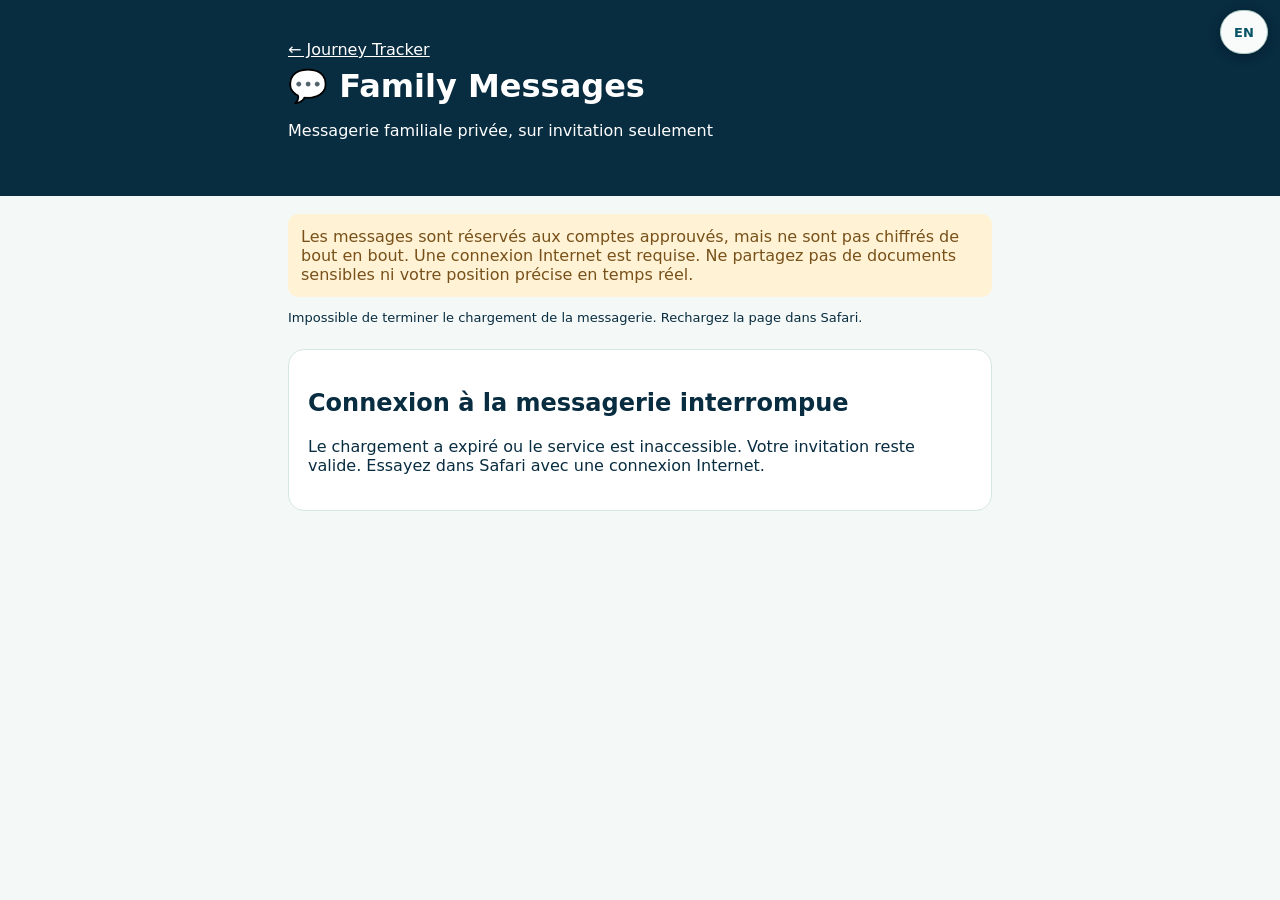
==== messages.html @ c4a92d3c "Improve family-message loading with timeout and errors" ====
<!doctype html><html lang="fr"><head><meta charset="utf-8"><meta name="viewport" content="width=device-width,initial-scale=1"><meta name="theme-color" content="#082c40"><title>Family Messages — Journey Tracker</title><style>
*{box-sizing:border-box}body{font:16px system-ui,-apple-system,sans-serif;background:#f4f8f6;color:#082c40;margin:0}header{background:#082c40;color:white;padding:22px 17px}.wrap{max-width:740px;margin:auto;padding:18px}h1{margin:8px 0}a{color:inherit}.card{background:white;border:1px solid #d6e6e1;padding:19px;border-radius:16px;margin:15px 0}.notice{background:#fff2d5;padding:13px;border-radius:10px;color:#78511a}label{display:block;font-weight:650;margin:14px 0 6px}input,textarea{width:100%;font:inherit;padding:12px;border:1px solid #a9c9c2;border-radius:10px}textarea{min-height:84px}button{border:0;background:#0b7b82;color:white;padding:13px 15px;border-radius:10px;font:650 14px system-ui;min-height:45px;cursor:pointer}button:disabled{opacity:.5}.secondary{background:#e8f4f1;color:#0b5961}.actions{display:flex;gap:8px;flex-wrap:wrap;margin:14px 0}.msg{border-bottom:1px solid #e1eeea;padding:14px 0;overflow-wrap:anywhere}.msg small{color:#607e87}.msg p{white-space:pre-wrap;margin:6px 0}.hidden{display:none!important}.hint{color:#54717c;font-size:13px;line-height:1.5}#status{min-height:24px;font-size:13px}#feed{max-height:55vh;overflow-y:auto}button:focus-visible,a:focus-visible{outline:3px solid #e6a568}</style></head><body><header><div class="wrap"><a href="./">← Journey Tracker</a><h1>💬 Family Messages</h1><p>Invitation-only private family board</p></div></header><main class="wrap"><div class="notice">Messages are private to approved accounts, not end-to-end encrypted. They require internet. Avoid sensitive travel documents and real-time whereabouts.</div><p id="status" role="status" aria-live="polite">Chargement de la messagerie privée…</p><section id="unconfigured" class="card hidden"><h2>Private messaging is not connected yet</h2><p>Family invitations and the protected database must be configured before messaging can begin. No messages are publicly accessible here.</p></section><section id="login" class="card hidden"><h2>Sign in</h2><p class="hint">Only accounts invited and approved by the family administrator can see or send messages.</p><form id="loginForm"><label for="email">Invited email</label><input id="email" type="email" autocomplete="email" required><label for="password">Password</label><input id="password" type="password" autocomplete="current-password" required><div class="actions"><button type="submit">Sign in</button></div></form><p class="hint">Use the password setup link from your invitation first. If you haven't been invited, ask the family organizer.</p></section><section id="pending" class="card hidden"><h2>Finish setting up your account</h2><p class="hint">Your invitation was accepted, but the family organizer still needs to approve your account to access messages.</p><form id="pendingPasswordForm"><label for="pendingPassword">Choose your password (12 characters minimum)</label><input id="pendingPassword" type="password" minlength="12" autocomplete="new-password" required><div class="actions"><button type="submit">Set my password</button><button id="pendingLogout" type="button" class="secondary">Sign out</button></div></form><p class="hint">Your messages will appear once an administrator approves your account.</p></section><section id="board" class="card hidden"><div class="actions" style="justify-content:space-between;align-items:center"><strong id="welcome">Family board</strong><button id="logout" class="secondary">Sign out</button></div><details class="card" id="accountSettings"><summary style="cursor:pointer;font-weight:700">Account settings / Set invitation password</summary><form id="passwordForm"><label for="newPassword">New password (at least 12 characters)</label><input id="newPassword" type="password" minlength="12" autocomplete="new-password" required><div class="actions"><button type="submit">Set password</button></div></form></details><div id="feed" aria-live="polite"><p>Loading messages…</p></div><form id="sendForm"><label for="message">Leave a message for the family</label><textarea id="message" maxlength="1000" placeholder="Hello from the Caribbean!" required></textarea><div class="actions"><button id="send" type="submit">Send private message</button><button id="refresh" type="button" class="secondary">Refresh</button></div></form><p class="hint">Messages sync when online. This version does not queue messages offline or provide push notifications.</p></section></main><script src="messages-config.js"></script><script type="module">
const $=id=>document.getElementById(id),status=t=>{$('status').textContent=t},show=id=>{for(const x of ['login','board','unconfigured','pending'])$(x).classList.toggle('hidden',x!==id)};
const cfg=window.JOURNEY_MESSAGES_CONFIG||{};
const limited=(operation,ms=12000)=>Promise.race([operation,new Promise((_,reject)=>setTimeout(()=>reject(new Error('timeout')),ms))]);
if(!/^https:\/\/[a-z0-9-]+\.supabase\.co$/.test(cfg.url||'')||!cfg.publishableKey){show('unconfigured');status('Private board setup required.');}
else {
 try{
 status('Chargement du service de messagerie…');
 const {createClient}=await limited(import('https://esm.sh/@supabase/supabase-js@2.49.8'));
 const client=createClient(cfg.url,cfg.publishableKey,{auth:{persistSession:true,detectSessionInUrl:true}});
 let user=null;
 async function refresh(){if(!user)return;const {data,error}=await client.from('family_messages').select('id,user_id,body,created_at,family_members(display_name)').order('created_at',{ascending:false}).limit(100);if(error){status('Messages could not be loaded. Check authorization.');return;}const feed=$('feed');feed.replaceChildren();if(!data.length){const p=document.createElement('p');p.textContent='No messages yet. Say hello!';feed.append(p)}for(const msg of data.slice().reverse()){const div=document.createElement('article');div.className='msg';const h=document.createElement('strong');h.textContent=msg.family_members?.display_name||'Family member';const stamp=document.createElement('small');stamp.textContent=' · '+new Date(msg.created_at).toLocaleString();const p=document.createElement('p');p.textContent=msg.body;div.append(h,stamp,p);feed.append(div)}} 
 async function sync(){status('Vérification de votre invitation…');const {data:{user:current}}=await limited(client.auth.getUser());user=current;if(!user){show('login');status('Please sign in with an invited account.');return;}const {data,error}=await limited(client.from('family_members').select('display_name').eq('user_id',user.id).maybeSingle());if(error||!data){show('pending');status('Invitation accepted. Awaiting family administrator approval.');return;}show('board');$('welcome').textContent='Hello, '+data.display_name;status('Signed in · private family board');await refresh();}
 $('loginForm').onsubmit=async e=>{e.preventDefault();status('Signing in…');const {error}=await client.auth.signInWithPassword({email:$('email').value.trim(),password:$('password').value});if(error){status('Sign-in failed. Check your invitation and credentials.');return;}await sync()};
 $('logout').onclick=async()=>{await client.auth.signOut();user=null;show('login');status('Signed out.');};
 $('refresh').onclick=refresh;
 $('pendingPasswordForm').onsubmit=async e=>{e.preventDefault();if(!user)return;const password=$('pendingPassword').value;if(password.length<12)return;const {error}=await client.auth.updateUser({password});if(error){status('Password setup failed. Try reopening your invitation link.');return;}$('pendingPassword').value='';status('Password saved. Awaiting family administrator approval.');};
 $('pendingLogout').onclick=async()=>{await client.auth.signOut();user=null;show('login');status('Signed out.');};
 $('passwordForm').onsubmit=async e=>{e.preventDefault();if(!user)return;const password=$('newPassword').value;if(password.length<12)return;const {error}=await client.auth.updateUser({password});if(error){status('Password could not be updated. Try your invitation again.');return;}$('newPassword').value='';$('accountSettings').open=false;status('Password updated for this account.');};
 $('sendForm').onsubmit=async e=>{e.preventDefault();if(!user)return;const body=$('message').value.trim();if(!body||body.length>1000)return;$('send').disabled=true;const {error}=await client.from('family_messages').insert({user_id:user.id,body});$('send').disabled=false;if(error){status('Message not sent. Check your connection and membership.');return;}$('message').value='';status('Message sent to approved family members.');await refresh()};
 await sync();
 }catch(e){show('unconfigured');status('Impossible de terminer le chargement de la messagerie. Rechargez la page dans Safari.');$('unconfigured').querySelector('h2').textContent='Connexion à la messagerie interrompue';$('unconfigured').querySelector('p').textContent='Le chargement a expiré ou le service est inaccessible. Votre invitation reste valide. Essayez dans Safari avec une connexion Internet.';}
}
</script><script src="i18n.js?v=1.3.5"></script></body></html>
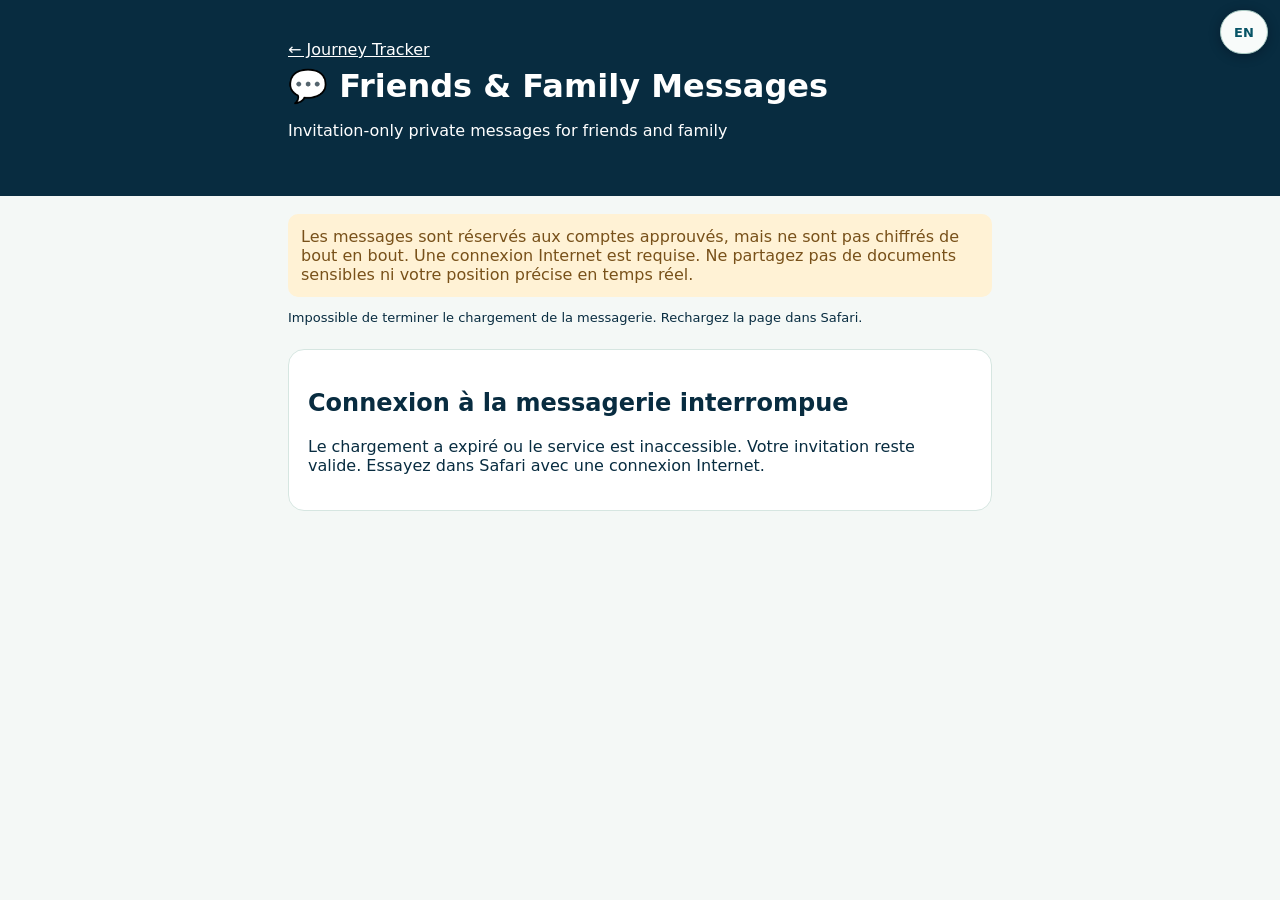
==== commit 5cc60b3e: "Use inclusive friends-and-family wording on private messaging page" ====
--- a/messages.html
+++ b/messages.html
@@ -1,5 +1,5 @@
-<!doctype html><html lang="fr"><head><meta charset="utf-8"><meta name="viewport" content="width=device-width,initial-scale=1"><meta name="theme-color" content="#082c40"><title>Family Messages — Journey Tracker</title><style>
-*{box-sizing:border-box}body{font:16px system-ui,-apple-system,sans-serif;background:#f4f8f6;color:#082c40;margin:0}header{background:#082c40;color:white;padding:22px 17px}.wrap{max-width:740px;margin:auto;padding:18px}h1{margin:8px 0}a{color:inherit}.card{background:white;border:1px solid #d6e6e1;padding:19px;border-radius:16px;margin:15px 0}.notice{background:#fff2d5;padding:13px;border-radius:10px;color:#78511a}label{display:block;font-weight:650;margin:14px 0 6px}input,textarea{width:100%;font:inherit;padding:12px;border:1px solid #a9c9c2;border-radius:10px}textarea{min-height:84px}button{border:0;background:#0b7b82;color:white;padding:13px 15px;border-radius:10px;font:650 14px system-ui;min-height:45px;cursor:pointer}button:disabled{opacity:.5}.secondary{background:#e8f4f1;color:#0b5961}.actions{display:flex;gap:8px;flex-wrap:wrap;margin:14px 0}.msg{border-bottom:1px solid #e1eeea;padding:14px 0;overflow-wrap:anywhere}.msg small{color:#607e87}.msg p{white-space:pre-wrap;margin:6px 0}.hidden{display:none!important}.hint{color:#54717c;font-size:13px;line-height:1.5}#status{min-height:24px;font-size:13px}#feed{max-height:55vh;overflow-y:auto}button:focus-visible,a:focus-visible{outline:3px solid #e6a568}</style></head><body><header><div class="wrap"><a href="./">← Journey Tracker</a><h1>💬 Family Messages</h1><p>Invitation-only private family board</p></div></header><main class="wrap"><div class="notice">Messages are private to approved accounts, not end-to-end encrypted. They require internet. Avoid sensitive travel documents and real-time whereabouts.</div><p id="status" role="status" aria-live="polite">Chargement de la messagerie privée…</p><section id="unconfigured" class="card hidden"><h2>Private messaging is not connected yet</h2><p>Family invitations and the protected database must be configured before messaging can begin. No messages are publicly accessible here.</p></section><section id="login" class="card hidden"><h2>Sign in</h2><p class="hint">Only accounts invited and approved by the family administrator can see or send messages.</p><form id="loginForm"><label for="email">Invited email</label><input id="email" type="email" autocomplete="email" required><label for="password">Password</label><input id="password" type="password" autocomplete="current-password" required><div class="actions"><button type="submit">Sign in</button></div></form><p class="hint">Use the password setup link from your invitation first. If you haven't been invited, ask the family organizer.</p></section><section id="pending" class="card hidden"><h2>Finish setting up your account</h2><p class="hint">Your invitation was accepted, but the family organizer still needs to approve your account to access messages.</p><form id="pendingPasswordForm"><label for="pendingPassword">Choose your password (12 characters minimum)</label><input id="pendingPassword" type="password" minlength="12" autocomplete="new-password" required><div class="actions"><button type="submit">Set my password</button><button id="pendingLogout" type="button" class="secondary">Sign out</button></div></form><p class="hint">Your messages will appear once an administrator approves your account.</p></section><section id="board" class="card hidden"><div class="actions" style="justify-content:space-between;align-items:center"><strong id="welcome">Family board</strong><button id="logout" class="secondary">Sign out</button></div><details class="card" id="accountSettings"><summary style="cursor:pointer;font-weight:700">Account settings / Set invitation password</summary><form id="passwordForm"><label for="newPassword">New password (at least 12 characters)</label><input id="newPassword" type="password" minlength="12" autocomplete="new-password" required><div class="actions"><button type="submit">Set password</button></div></form></details><div id="feed" aria-live="polite"><p>Loading messages…</p></div><form id="sendForm"><label for="message">Leave a message for the family</label><textarea id="message" maxlength="1000" placeholder="Hello from the Caribbean!" required></textarea><div class="actions"><button id="send" type="submit">Send private message</button><button id="refresh" type="button" class="secondary">Refresh</button></div></form><p class="hint">Messages sync when online. This version does not queue messages offline or provide push notifications.</p></section></main><script src="messages-config.js"></script><script type="module">
+<!doctype html><html lang="fr"><head><meta charset="utf-8"><meta name="viewport" content="width=device-width,initial-scale=1"><meta name="theme-color" content="#082c40"><title>Friends & Family Messages — Journey Tracker</title><style>
+*{box-sizing:border-box}body{font:16px system-ui,-apple-system,sans-serif;background:#f4f8f6;color:#082c40;margin:0}header{background:#082c40;color:white;padding:22px 17px}.wrap{max-width:740px;margin:auto;padding:18px}h1{margin:8px 0}a{color:inherit}.card{background:white;border:1px solid #d6e6e1;padding:19px;border-radius:16px;margin:15px 0}.notice{background:#fff2d5;padding:13px;border-radius:10px;color:#78511a}label{display:block;font-weight:650;margin:14px 0 6px}input,textarea{width:100%;font:inherit;padding:12px;border:1px solid #a9c9c2;border-radius:10px}textarea{min-height:84px}button{border:0;background:#0b7b82;color:white;padding:13px 15px;border-radius:10px;font:650 14px system-ui;min-height:45px;cursor:pointer}button:disabled{opacity:.5}.secondary{background:#e8f4f1;color:#0b5961}.actions{display:flex;gap:8px;flex-wrap:wrap;margin:14px 0}.msg{border-bottom:1px solid #e1eeea;padding:14px 0;overflow-wrap:anywhere}.msg small{color:#607e87}.msg p{white-space:pre-wrap;margin:6px 0}.hidden{display:none!important}.hint{color:#54717c;font-size:13px;line-height:1.5}#status{min-height:24px;font-size:13px}#feed{max-height:55vh;overflow-y:auto}button:focus-visible,a:focus-visible{outline:3px solid #e6a568}</style></head><body><header><div class="wrap"><a href="./">← Journey Tracker</a><h1>💬 Friends & Family Messages</h1><p>Invitation-only private messages for friends and family</p></div></header><main class="wrap"><div class="notice">Messages are private to approved accounts, not end-to-end encrypted. They require internet. Avoid sensitive travel documents and real-time whereabouts.</div><p id="status" role="status" aria-live="polite">Chargement de la messagerie privée…</p><section id="unconfigured" class="card hidden"><h2>Private messaging is not connected yet</h2><p>Family invitations and the protected database must be configured before messaging can begin. No messages are publicly accessible here.</p></section><section id="login" class="card hidden"><h2>Connexion par courriel</h2><p class="hint">Entrez le courriel associé à votre invitation. Nous vous enverrons un lien de connexion à usage unique. Aucun mot de passe requis.</p><form id="loginForm"><label for="email">Adresse courriel invitée</label><input id="email" type="email" autocomplete="email" required><div class="actions"><button id="sendLink" type="submit">Recevoir mon lien de connexion</button></div></form><p class="hint">Seuls les comptes invités et approuvés pourront voir les messages. Ouvrez votre lien dans Safari sur cet appareil.</p></section><section id="pending" class="card hidden"><h2>Invitation reconnue</h2><p>Votre compte est connecté. L’organisateur doit encore approuver votre accès à la messagerie familiale.</p><div class="actions"><button id="pendingRefresh" type="button">Vérifier mon accès</button><button id="pendingLogout" type="button" class="secondary">Déconnexion</button></div><p class="hint">Aucun mot de passe n’est nécessaire. Vous pourrez utiliser un lien par courriel lors de votre prochaine connexion.</p></section><section id="board" class="card hidden"><div class="actions" style="justify-content:space-between;align-items:center"><strong id="welcome">Family board</strong><button id="logout" class="secondary">Sign out</button></div><div id="feed" aria-live="polite"><p>Loading messages…</p></div><form id="sendForm"><label for="message">Leave a message for friends and family</label><textarea id="message" maxlength="1000" placeholder="Hello from the Caribbean!" required></textarea><div class="actions"><button id="send" type="submit">Send private message</button><button id="refresh" type="button" class="secondary">Refresh</button></div></form><p class="hint">Messages sync when online. This version does not queue messages offline or provide push notifications.</p></section></main><script src="messages-config.js"></script><script type="module">
 const $=id=>document.getElementById(id),status=t=>{$('status').textContent=t},show=id=>{for(const x of ['login','board','unconfigured','pending'])$(x).classList.toggle('hidden',x!==id)};
 const cfg=window.JOURNEY_MESSAGES_CONFIG||{};
 const limited=(operation,ms=12000)=>Promise.race([operation,new Promise((_,reject)=>setTimeout(()=>reject(new Error('timeout')),ms))]);
@@ -8,16 +8,15 @@
  try{
  status('Chargement du service de messagerie…');
  const {createClient}=await limited(import('https://esm.sh/@supabase/supabase-js@2.49.8'));
- const client=createClient(cfg.url,cfg.publishableKey,{auth:{persistSession:true,detectSessionInUrl:true}});
+ const client=createClient(cfg.url,cfg.publishableKey,{auth:{persistSession:true,detectSessionInUrl:true,flowType:'implicit'}});
  let user=null;
  async function refresh(){if(!user)return;const {data,error}=await client.from('family_messages').select('id,user_id,body,created_at,family_members(display_name)').order('created_at',{ascending:false}).limit(100);if(error){status('Messages could not be loaded. Check authorization.');return;}const feed=$('feed');feed.replaceChildren();if(!data.length){const p=document.createElement('p');p.textContent='No messages yet. Say hello!';feed.append(p)}for(const msg of data.slice().reverse()){const div=document.createElement('article');div.className='msg';const h=document.createElement('strong');h.textContent=msg.family_members?.display_name||'Family member';const stamp=document.createElement('small');stamp.textContent=' · '+new Date(msg.created_at).toLocaleString();const p=document.createElement('p');p.textContent=msg.body;div.append(h,stamp,p);feed.append(div)}} 
- async function sync(){status('Vérification de votre invitation…');const {data:{user:current}}=await limited(client.auth.getUser());user=current;if(!user){show('login');status('Please sign in with an invited account.');return;}const {data,error}=await limited(client.from('family_members').select('display_name').eq('user_id',user.id).maybeSingle());if(error||!data){show('pending');status('Invitation accepted. Awaiting family administrator approval.');return;}show('board');$('welcome').textContent='Hello, '+data.display_name;status('Signed in · private family board');await refresh();}
- $('loginForm').onsubmit=async e=>{e.preventDefault();status('Signing in…');const {error}=await client.auth.signInWithPassword({email:$('email').value.trim(),password:$('password').value});if(error){status('Sign-in failed. Check your invitation and credentials.');return;}await sync()};
+ async function sync(){status('Vérification de votre invitation…');const {data:{user:current}}=await limited(client.auth.getUser());user=current;if(!user){show('login');status('Please sign in with an invited account.');return;}const {data,error}=await limited(client.from('family_members').select('display_name').eq('user_id',user.id).maybeSingle());if(error||!data){show('pending');status('Invitation accepted. Awaiting administrator approval.');return;}show('board');$('welcome').textContent='Hello, '+data.display_name;status('Signed in · private friends and private conversation');await refresh();}
+ $('loginForm').onsubmit=async e=>{e.preventDefault();const email=$('email').value.trim(),button=$('sendLink');button.disabled=true;status('Envoi du lien de connexion…');try{const {error}=await limited(client.auth.signInWithOtp({email,options:{emailRedirectTo:'https://hyrad.github.io/journey-tracker/messages.html',shouldCreateUser:false}}));if(error){status('Lien non envoyé. Vérifiez que votre compte a été invité ou attendez avant de réessayer.');return;}status('Si cette adresse correspond à un compte invité, un lien de connexion vient d’être envoyé. Consultez votre boîte courriel.');}catch(e){status('Le service de connexion ne répond pas. Réessayez dans quelques instants.');}finally{button.disabled=false;}};
  $('logout').onclick=async()=>{await client.auth.signOut();user=null;show('login');status('Signed out.');};
  $('refresh').onclick=refresh;
- $('pendingPasswordForm').onsubmit=async e=>{e.preventDefault();if(!user)return;const password=$('pendingPassword').value;if(password.length<12)return;const {error}=await client.auth.updateUser({password});if(error){status('Password setup failed. Try reopening your invitation link.');return;}$('pendingPassword').value='';status('Password saved. Awaiting family administrator approval.');};
- $('pendingLogout').onclick=async()=>{await client.auth.signOut();user=null;show('login');status('Signed out.');};
- $('passwordForm').onsubmit=async e=>{e.preventDefault();if(!user)return;const password=$('newPassword').value;if(password.length<12)return;const {error}=await client.auth.updateUser({password});if(error){status('Password could not be updated. Try your invitation again.');return;}$('newPassword').value='';$('accountSettings').open=false;status('Password updated for this account.');};
+ $('pendingRefresh').onclick=async()=>{try{await sync()}catch(e){status('La vérification a échoué. Réessayez.')}};
+ $('pendingLogout').onclick=async()=>{await client.auth.signOut();user=null;show('login');status('Déconnecté.');};
  $('sendForm').onsubmit=async e=>{e.preventDefault();if(!user)return;const body=$('message').value.trim();if(!body||body.length>1000)return;$('send').disabled=true;const {error}=await client.from('family_messages').insert({user_id:user.id,body});$('send').disabled=false;if(error){status('Message not sent. Check your connection and membership.');return;}$('message').value='';status('Message sent to approved family members.');await refresh()};
  await sync();
  }catch(e){show('unconfigured');status('Impossible de terminer le chargement de la messagerie. Rechargez la page dans Safari.');$('unconfigured').querySelector('h2').textContent='Connexion à la messagerie interrompue';$('unconfigured').querySelector('p').textContent='Le chargement a expiré ou le service est inaccessible. Votre invitation reste valide. Essayez dans Safari avec une connexion Internet.';}
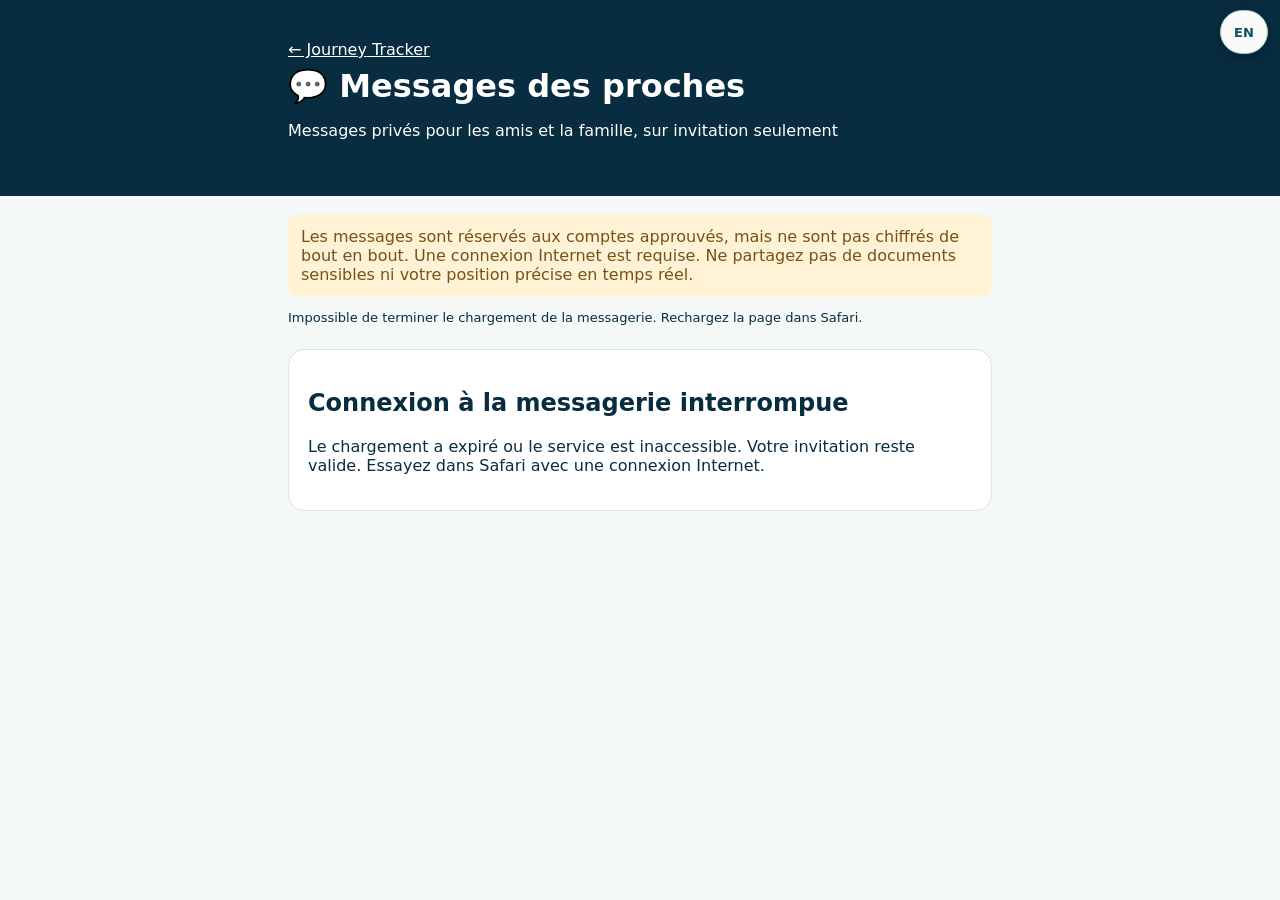
==== commit 5b47e445: "Refresh inclusive labels in messages.html" ====
--- a/messages.html
+++ b/messages.html
@@ -21,4 +21,4 @@
  await sync();
  }catch(e){show('unconfigured');status('Impossible de terminer le chargement de la messagerie. Rechargez la page dans Safari.');$('unconfigured').querySelector('h2').textContent='Connexion à la messagerie interrompue';$('unconfigured').querySelector('p').textContent='Le chargement a expiré ou le service est inaccessible. Votre invitation reste valide. Essayez dans Safari avec une connexion Internet.';}
 }
-</script><script src="i18n.js?v=1.3.5"></script></body></html>+</script><script src="i18n.js?v=1.5.9"></script></body></html>
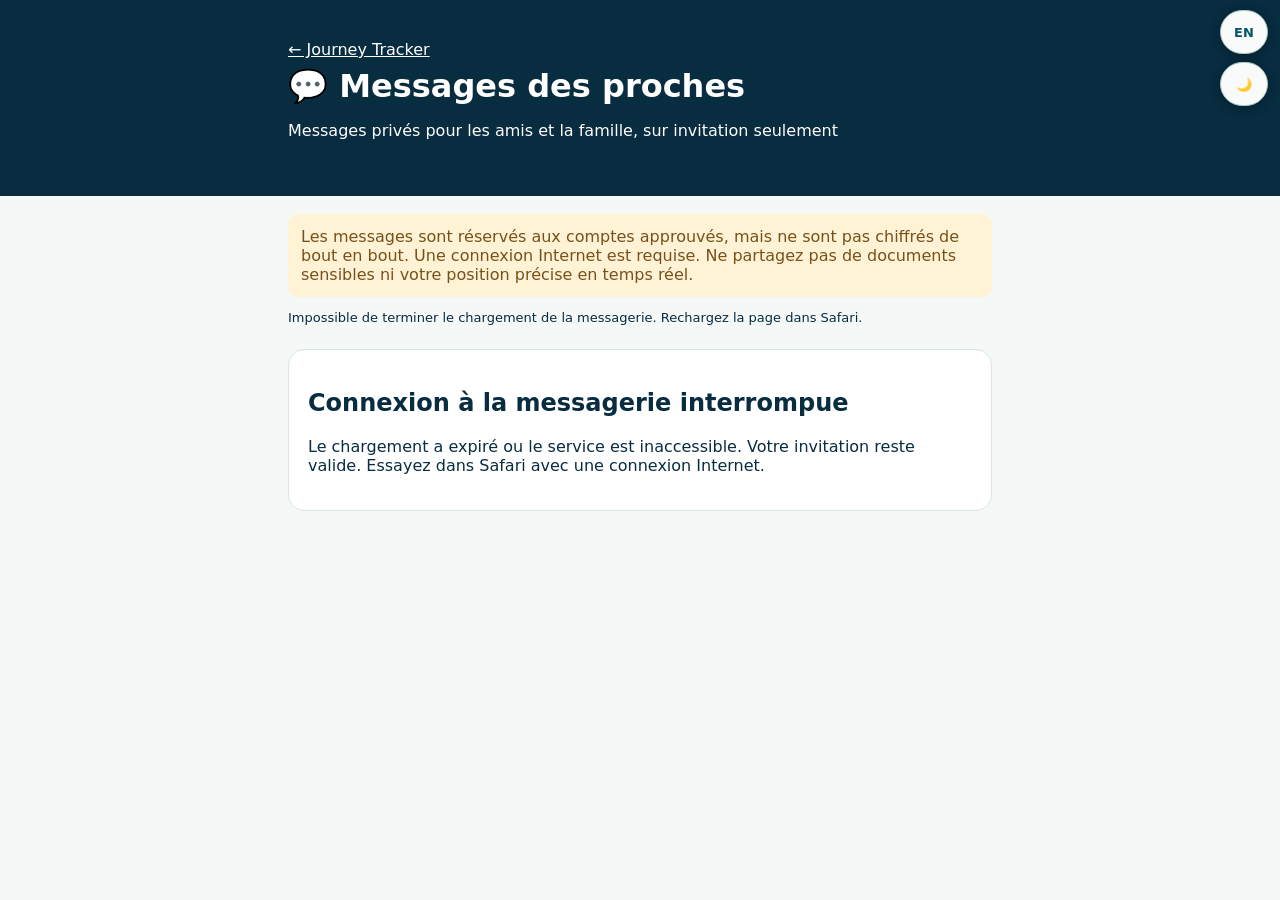
==== commit 0e0027a5: "v1.5.10 enable dark mode in messages.html" ====
--- a/messages.html
+++ b/messages.html
@@ -21,4 +21,4 @@
  await sync();
  }catch(e){show('unconfigured');status('Impossible de terminer le chargement de la messagerie. Rechargez la page dans Safari.');$('unconfigured').querySelector('h2').textContent='Connexion à la messagerie interrompue';$('unconfigured').querySelector('p').textContent='Le chargement a expiré ou le service est inaccessible. Votre invitation reste valide. Essayez dans Safari avec une connexion Internet.';}
 }
-</script><script src="i18n.js?v=1.5.9"></script></body></html>+</script><script src="i18n.js?v=1.5.9"></script><script src="theme.js?v=1.5.10"></script></body></html>
